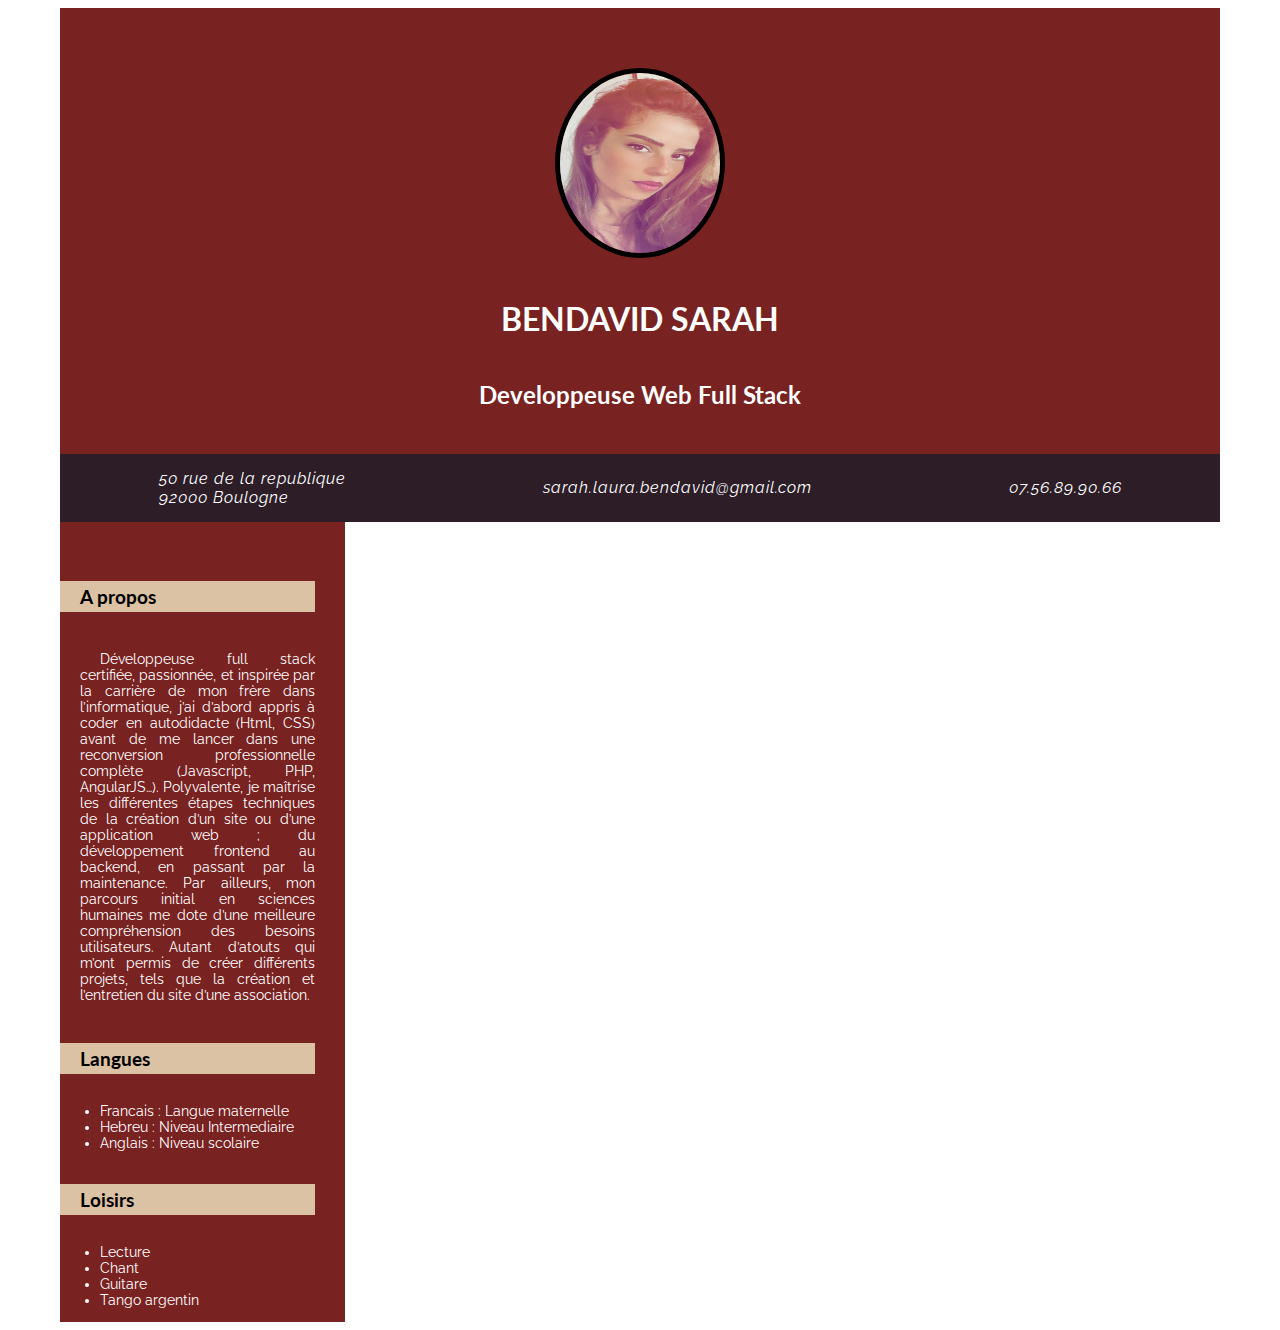
==== CV.html @ 1f33361a "Depot initial de la 1ere evaluation CEF" ====
<!DOCTYPE html>
<html lang="fr">

<head>
    <meta charset="utf-8" name="viewport" content="width=device-width, initial-scale=1.0" description="Decouvrez mon curriculum vitae"/>
    <title>CV Developpeuse Web</title>
    <link rel="icon" type="image/x-icon" href="./Assets/img/flavicon.png">
    <link href="https://cdn.jsdelivr.net/npm/bootstrap@5.0.2/dist/css/bootstrap.min.css" rel="stylesheet"
        integrity="sha384-EVSTQN3/azprG1Anm3QDgpJLIm9Nao0Yz1ztcQTwFspd3yD65VohhpuuCOmLASjC" crossorigin="anonymous">
    <link rel="stylesheet" type="text/css" href="./Assets/Styles.css">
    <link rel="stylesheet" href="https://fonts.googleapis.com/css?family=Lato">
    <link rel="stylesheet" href="https://fonts.googleapis.com/css?family=Raleway">
</head>

<body>

    <header class="container-fluid">
        <img src="./Assets/img/Photo de profil.jpg" alt="Photo de profil"> 
        <h1>BENDAVID SARAH</h1>
        <h2>Developpeuse Web Full Stack</h2>
    </header>

    <nav role=”navigation”>
           <a href="https://www.google.com/maps/place/50+Bd+de+la+R%C3%A9publique,+92100+Boulogne-Billancourt,+France/@48.8327254,2.2470026,17z/data=!3m1!4b1!4m6!3m5!1s0x47e67aeb8722c8b5:0x853493e47b57aab6!8m2!3d48.8327219!4d2.2495775!16s%2Fg%2F11c5qckb7n?entry=ttu"
           >50 rue de la republique<br>92000 Boulogne</a>
           <a href="mailto:sarah.laura.bendavid@gmail.com">sarah.laura.bendavid@gmail.com</a>
           <a href="tel:+33756899066">07.56.89.90.66</a>
    </nav>

    <aside>
        <h3>A propos</h3>
        <p>Développeuse full stack certifiée, passionnée, et inspirée par la carrière de mon frère dans l’informatique, j’ai d’abord appris à coder en autodidacte (Html, CSS) avant de me lancer dans une reconversion professionnelle complète (Javascript, PHP, AngularJS…). Polyvalente, je maîtrise les différentes étapes techniques de la création d’un site ou d’une application web ; du développement frontend au backend, en passant par la maintenance. Par ailleurs, mon parcours initial en sciences humaines me dote d’une meilleure compréhension des besoins utilisateurs. Autant d’atouts qui m’ont permis de créer différents projets, tels que la création et l’entretien du site d’une association. </p>
        <br>
        <h3>Langues</h3>
        <ul>
          <li>Francais : Langue maternelle</li> 
          <li>Hebreu : Niveau Intermediaire</li> 
          <li>Anglais : Niveau scolaire</li>
        </ul>
        <h3>Loisirs</h3>
        <ul>
          <li>Lecture</li>
          <li>Chant</li>
          <li>Guitare</li>
          <li>Tango argentin</li>
        </ul>
    </aside>

    <main>  
    </main>

    <footer>
    </footer>
    
</body>
<html>
---- Assets/Styles.css ----
html {
    display: flex;
    justify-content: center;
}

body {
    width: 1160px;
}

header {
    display: flex;
    flex-direction: column;
    align-items: center;
    width: 100%;
    background-color: #782221 ;
    padding-bottom: 25px;
}

Img {
    width: 160px;
    height: 180px;
    border-radius: 50%;
    margin-top: 65px;
    margin-bottom: 25px;
    box-shadow: 0px 0px 0px 5px;
}

h1 {
    font-family: 'Lato';
    color: white;
}

h2 {
    font-family: 'Lato';
    color: white;
    font-weight: bold;
}

nav {
    display: flex;
    justify-content: space-around;
    align-items: center;
    width: 100%;
    background-color: #2c1d27;
    padding-top: 15px;
    padding-bottom: 15px;
}

a {
    font-family: 'Raleway';
    color: white;
    font-style: italic;
    letter-spacing: 1px;
    text-decoration: none;
}

aside {
    display: flex;
    flex-direction: column;
    width: 22%;
    background-color: #782221 ;
    padding-top: 40px;
    padding-right: 30px;
}

h3 {
    font-family: 'Lato';
    font-size: 19px;
    background-color: #dbc2a4;
    font-weight: bold;
    text-indent: 20px;
    padding-top: 4px;
    padding-bottom: 4px;
}

p {
    font-family: 'Raleway';
    font-size: 14px;
    color: white; 
    margin-top: 20px;
    text-align: justify;
    margin-left: 20px;
    margin-bottom: 3px;
    text-indent: 20px;
}

ul {
    font-family: 'Raleway';
    font-size: 14px;
    color: white; 
    margin-top: 10px;
}
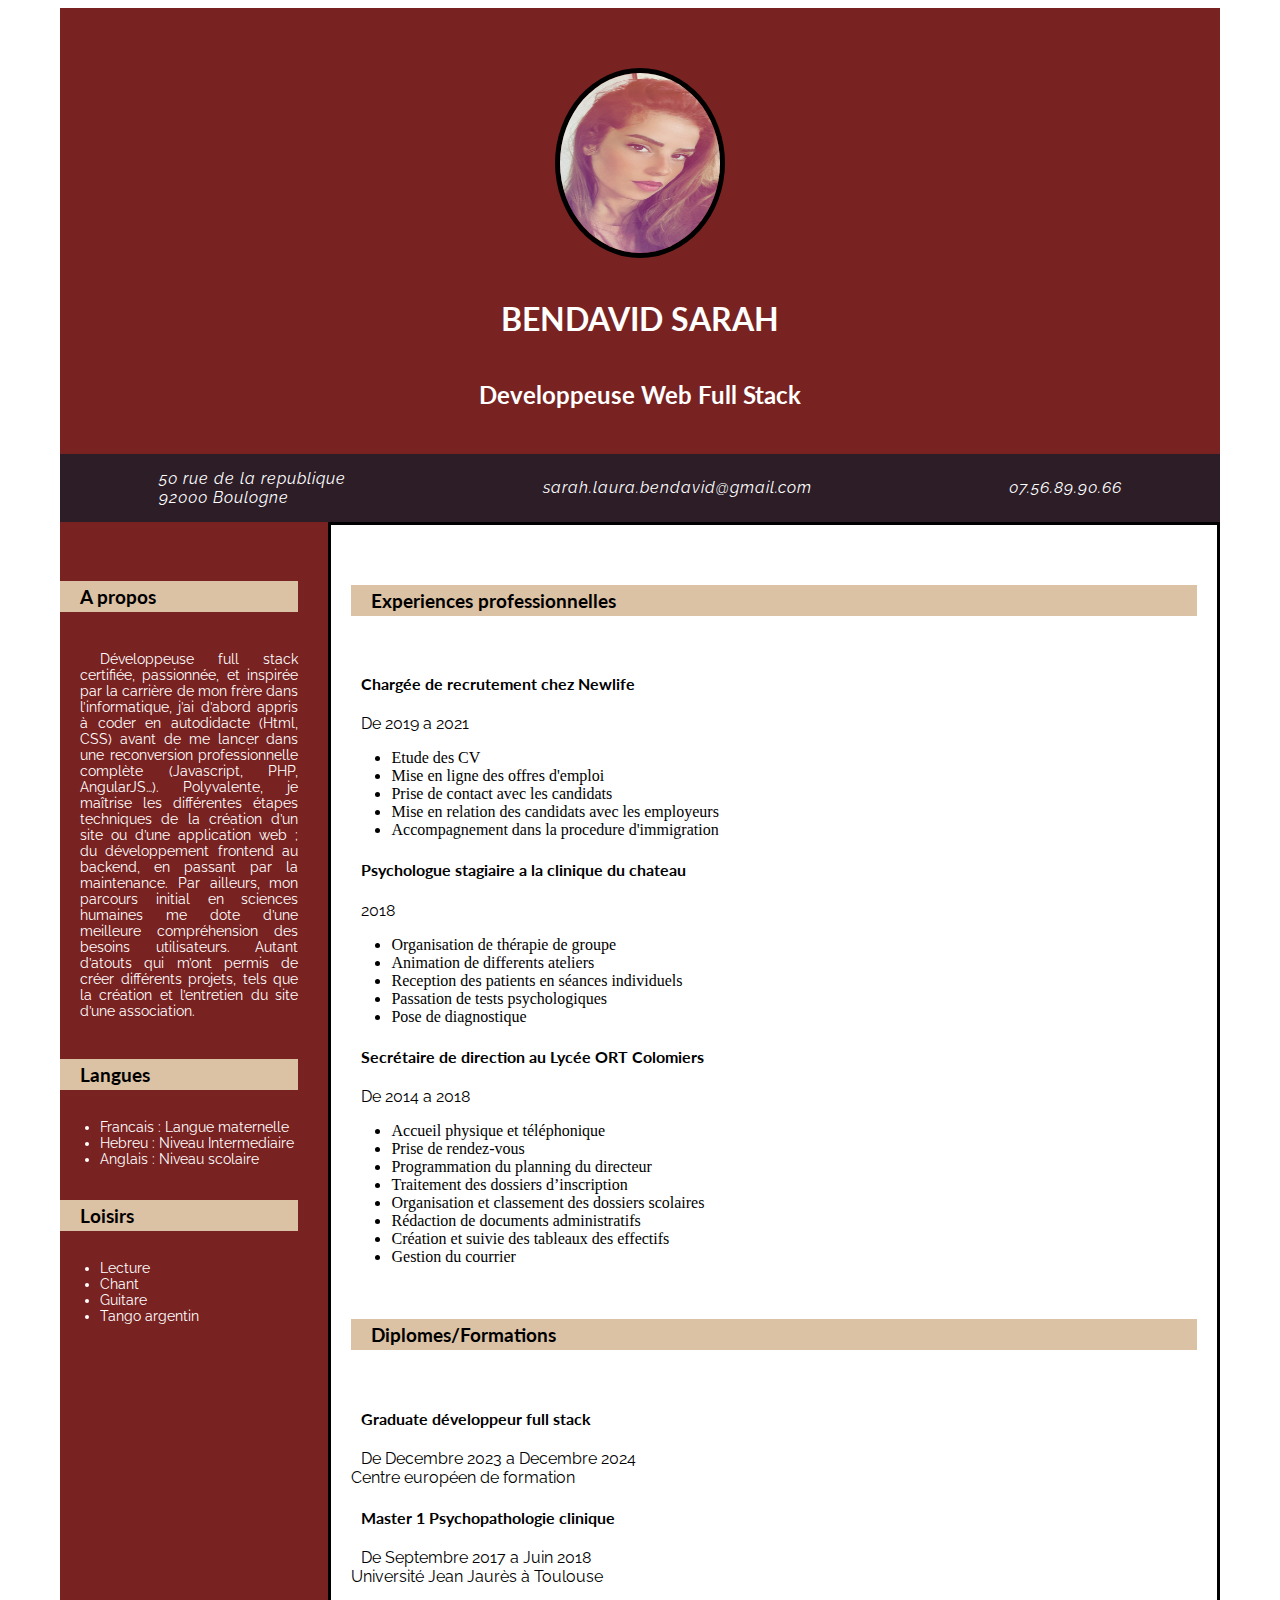
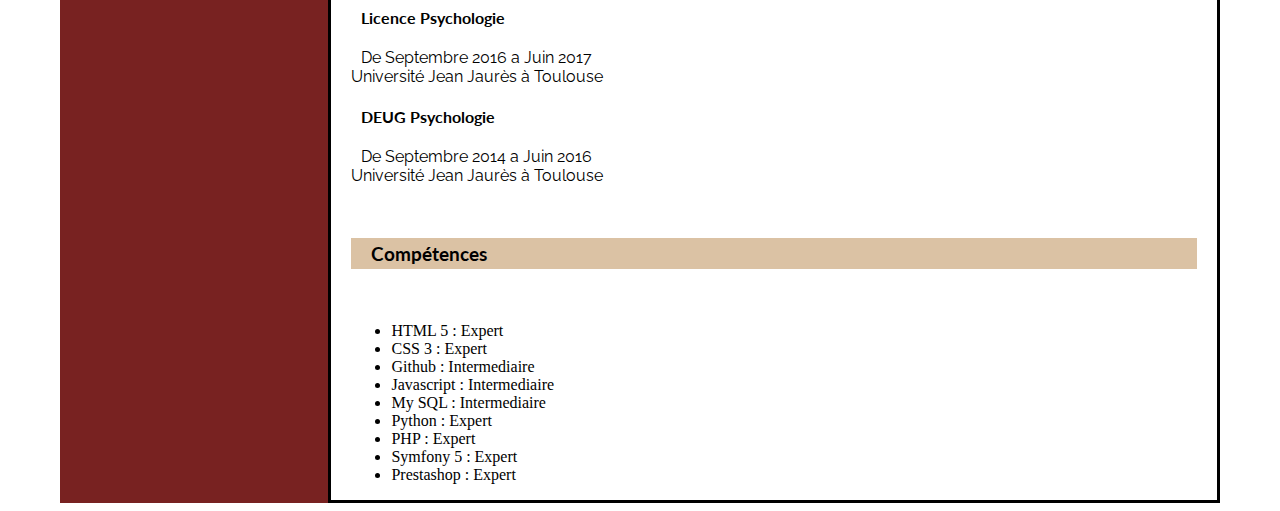
==== commit 926911ce: "Creation du corps du Cv" ====
--- a/CV.html
+++ b/CV.html
@@ -1,56 +1,154 @@
 <!DOCTYPE html>
 <html lang="fr">
+  <head>
+    <meta
+      charset="utf-8"
+      name="viewport"
+      content="width=device-width, initial-scale=1.0"
+      description="Decouvrez mon curriculum vitae"
+    />
+    <title>CV Developpeuse Web</title>
+    <link rel="icon" type="image/x-icon" href="./Assets/img/flavicon.png" />
+    <link
+      href="https://cdn.jsdelivr.net/npm/bootstrap@5.0.2/dist/css/bootstrap.min.css"
+      rel="stylesheet"
+      integrity="sha384-EVSTQN3/azprG1Anm3QDgpJLIm9Nao0Yz1ztcQTwFspd3yD65VohhpuuCOmLASjC"
+      crossorigin="anonymous"
+    />
+    <link rel="stylesheet" type="text/css" href="./Assets/Styles.css" />
+    <link
+      rel="stylesheet"
+      href="https://fonts.googleapis.com/css?family=Lato"
+    />
+    <link
+      rel="stylesheet"
+      href="https://fonts.googleapis.com/css?family=Raleway"
+    />
+  </head>
 
-<head>
-    <meta charset="utf-8" name="viewport" content="width=device-width, initial-scale=1.0" description="Decouvrez mon curriculum vitae"/>
-    <title>CV Developpeuse Web</title>
-    <link rel="icon" type="image/x-icon" href="./Assets/img/flavicon.png">
-    <link href="https://cdn.jsdelivr.net/npm/bootstrap@5.0.2/dist/css/bootstrap.min.css" rel="stylesheet"
-        integrity="sha384-EVSTQN3/azprG1Anm3QDgpJLIm9Nao0Yz1ztcQTwFspd3yD65VohhpuuCOmLASjC" crossorigin="anonymous">
-    <link rel="stylesheet" type="text/css" href="./Assets/Styles.css">
-    <link rel="stylesheet" href="https://fonts.googleapis.com/css?family=Lato">
-    <link rel="stylesheet" href="https://fonts.googleapis.com/css?family=Raleway">
-</head>
-
-<body>
-
+  <body>
     <header class="container-fluid">
-        <img src="./Assets/img/Photo de profil.jpg" alt="Photo de profil"> 
-        <h1>BENDAVID SARAH</h1>
-        <h2>Developpeuse Web Full Stack</h2>
+      <img src="./Assets/img/Photo de profil.jpg" alt="Photo de profil" />
+      <h1>BENDAVID SARAH</h1>
+      <h2>Developpeuse Web Full Stack</h2>
     </header>
 
-    <nav role=”navigation”>
-           <a href="https://www.google.com/maps/place/50+Bd+de+la+R%C3%A9publique,+92100+Boulogne-Billancourt,+France/@48.8327254,2.2470026,17z/data=!3m1!4b1!4m6!3m5!1s0x47e67aeb8722c8b5:0x853493e47b57aab6!8m2!3d48.8327219!4d2.2495775!16s%2Fg%2F11c5qckb7n?entry=ttu"
-           >50 rue de la republique<br>92000 Boulogne</a>
-           <a href="mailto:sarah.laura.bendavid@gmail.com">sarah.laura.bendavid@gmail.com</a>
-           <a href="tel:+33756899066">07.56.89.90.66</a>
+    <nav role="”navigation”">
+      <a
+        href="https://www.google.com/maps/place/50+Bd+de+la+R%C3%A9publique,+92100+Boulogne-Billancourt,+France/@48.8327254,2.2470026,17z/data=!3m1!4b1!4m6!3m5!1s0x47e67aeb8722c8b5:0x853493e47b57aab6!8m2!3d48.8327219!4d2.2495775!16s%2Fg%2F11c5qckb7n?entry=ttu"
+        >50 rue de la republique<br />92000 Boulogne</a
+      >
+      <a href="mailto:sarah.laura.bendavid@gmail.com"
+        >sarah.laura.bendavid@gmail.com</a
+      >
+      <a href="tel:+33756899066">07.56.89.90.66</a>
     </nav>
 
-    <aside>
+    <div>
+      <aside>
         <h3>A propos</h3>
-        <p>Développeuse full stack certifiée, passionnée, et inspirée par la carrière de mon frère dans l’informatique, j’ai d’abord appris à coder en autodidacte (Html, CSS) avant de me lancer dans une reconversion professionnelle complète (Javascript, PHP, AngularJS…). Polyvalente, je maîtrise les différentes étapes techniques de la création d’un site ou d’une application web ; du développement frontend au backend, en passant par la maintenance. Par ailleurs, mon parcours initial en sciences humaines me dote d’une meilleure compréhension des besoins utilisateurs. Autant d’atouts qui m’ont permis de créer différents projets, tels que la création et l’entretien du site d’une association. </p>
-        <br>
+        <p class="pA">
+          Développeuse full stack certifiée, passionnée, et inspirée par la
+          carrière de mon frère dans l’informatique, j’ai d’abord appris à coder
+          en autodidacte (Html, CSS) avant de me lancer dans une reconversion
+          professionnelle complète (Javascript, PHP, AngularJS…). Polyvalente,
+          je maîtrise les différentes étapes techniques de la création d’un site
+          ou d’une application web ; du développement frontend au backend, en
+          passant par la maintenance. Par ailleurs, mon parcours initial en
+          sciences humaines me dote d’une meilleure compréhension des besoins
+          utilisateurs. Autant d’atouts qui m’ont permis de créer différents
+          projets, tels que la création et l’entretien du site d’une
+          association.
+        </p>
+        <br />
         <h3>Langues</h3>
-        <ul>
-          <li>Francais : Langue maternelle</li> 
-          <li>Hebreu : Niveau Intermediaire</li> 
+        <ul class="ulA">
+          <li>Francais : Langue maternelle</li>
+          <li>Hebreu : Niveau Intermediaire</li>
           <li>Anglais : Niveau scolaire</li>
         </ul>
         <h3>Loisirs</h3>
-        <ul>
+        <ul class="ulA">
           <li>Lecture</li>
           <li>Chant</li>
           <li>Guitare</li>
           <li>Tango argentin</li>
         </ul>
-    </aside>
+      </aside>
 
-    <main>  
-    </main>
+      <main>
+        <h3>Experiences professionnelles</h3>
+        <br />
+        <h4>Chargée de recrutement chez Newlife</h4>
+        <p class="pM">De 2019 a 2021</p>
+        <ul>
+          <li>Etude des CV</li>
+          <li>Mise en ligne des offres d'emploi</li>
+          <li>Prise de contact avec les candidats</li>
+          <li>Mise en relation des candidats avec les employeurs</li>
+          <li>Accompagnement dans la procedure d'immigration</li>
+        </ul>
+        <h4>Psychologue stagiaire a la clinique du chateau</h4>
+        <p class="pM">2018</p>
+        <ul>
+          <li>Organisation de thérapie de groupe</li>
+          <li>Animation de differents ateliers</li>
+          <li>Reception des patients en séances individuels</li>
+          <li>Passation de tests psychologiques</li>
+          <li>Pose de diagnostique</li>
+        </ul>
+        <h4>Secrétaire de direction au Lycée ORT Colomiers</h4>
+        <p class="pM">De 2014 a 2018</p>
+        <ul>
+          <li>Accueil physique et téléphonique</li>
+          <li>Prise de rendez-vous</li>
+          <li>Programmation du planning du directeur</li>
+          <li>Traitement des dossiers d’inscription</li>
+          <li>Organisation et classement des dossiers scolaires</li>
+          <li>Rédaction de documents administratifs</li>
+          <li>Création et suivie des tableaux des effectifs</li>
+          <li>Gestion du courrier</li>
+        </ul>
+        <br />
+        <h3>Diplomes/Formations</h3>
+        <br />
+        <h4>Graduate développeur full stack</h4>
+        <p class="pM">
+          De Decembre 2023 a Decembre 2024 <br />
+          Centre européen de formation
+        </p>
+        <h4>Master 1 Psychopathologie clinique</h4>
+        <p class="pM">
+          De Septembre 2017 a Juin 2018 <br />
+          Université Jean Jaurès à Toulouse
+        </p>
+        <h4>Licence Psychologie</h4>
+        <p class="pM">
+          De Septembre 2016 a Juin 2017 <br />
+          Université Jean Jaurès à Toulouse
+        </p>
+        <h4>DEUG Psychologie</h4>
+        <p class="pM">
+          De Septembre 2014 a Juin 2016 <br />
+          Université Jean Jaurès à Toulouse
+        </p>
+        <br />
+        <h3>Compétences</h3>
+        <br />
+        <ul>
+          <li>HTML 5 : Expert</li>
+          <li>CSS 3 : Expert</li>
+          <li>Github : Intermediaire</li>
+          <li>Javascript : Intermediaire</li>
+          <li>My SQL : Intermediaire</li>
+          <li>Python : Expert</li>
+          <li>PHP : Expert</li>
+          <li>Symfony 5 : Expert</li>
+          <li>Prestashop : Expert</li>
+        </ul>
+      </main>
+    </div>
 
-    <footer>
-    </footer>
-    
-</body>
-<html>+    <footer></footer>
+  </body>
+</html>
--- a/Assets/Styles.css
+++ b/Assets/Styles.css
@@ -54,6 +54,10 @@
     text-decoration: none;
 }
 
+div {
+    display: flex;
+}
+
 aside {
     display: flex;
     flex-direction: column;
@@ -73,21 +77,40 @@
     padding-bottom: 4px;
 }
 
-p {
+.pA {
     font-family: 'Raleway';
-    font-size: 14px;
-    color: white; 
+    font-size: 14px; 
     margin-top: 20px;
     text-align: justify;
     margin-left: 20px;
     margin-bottom: 3px;
     text-indent: 20px;
+    color: white;
 }
 
-ul {
+.ulA {
     font-family: 'Raleway';
-    font-size: 14px;
-    color: white; 
+    font-size: 14px; 
     margin-top: 10px;
+    color: white;
 }
 
+main {
+    width: 78%;
+    padding-top: 41px;
+    padding-left: 20px;
+    padding-right: 20px;
+    border: solid;
+}
+
+h4 {
+    font-family: 'Lato';
+    font-size: 16px;
+    font-weight: bold;
+    text-indent: 10px;
+}
+
+.pM {
+    font-family: 'Raleway';
+    text-indent: 10px;
+}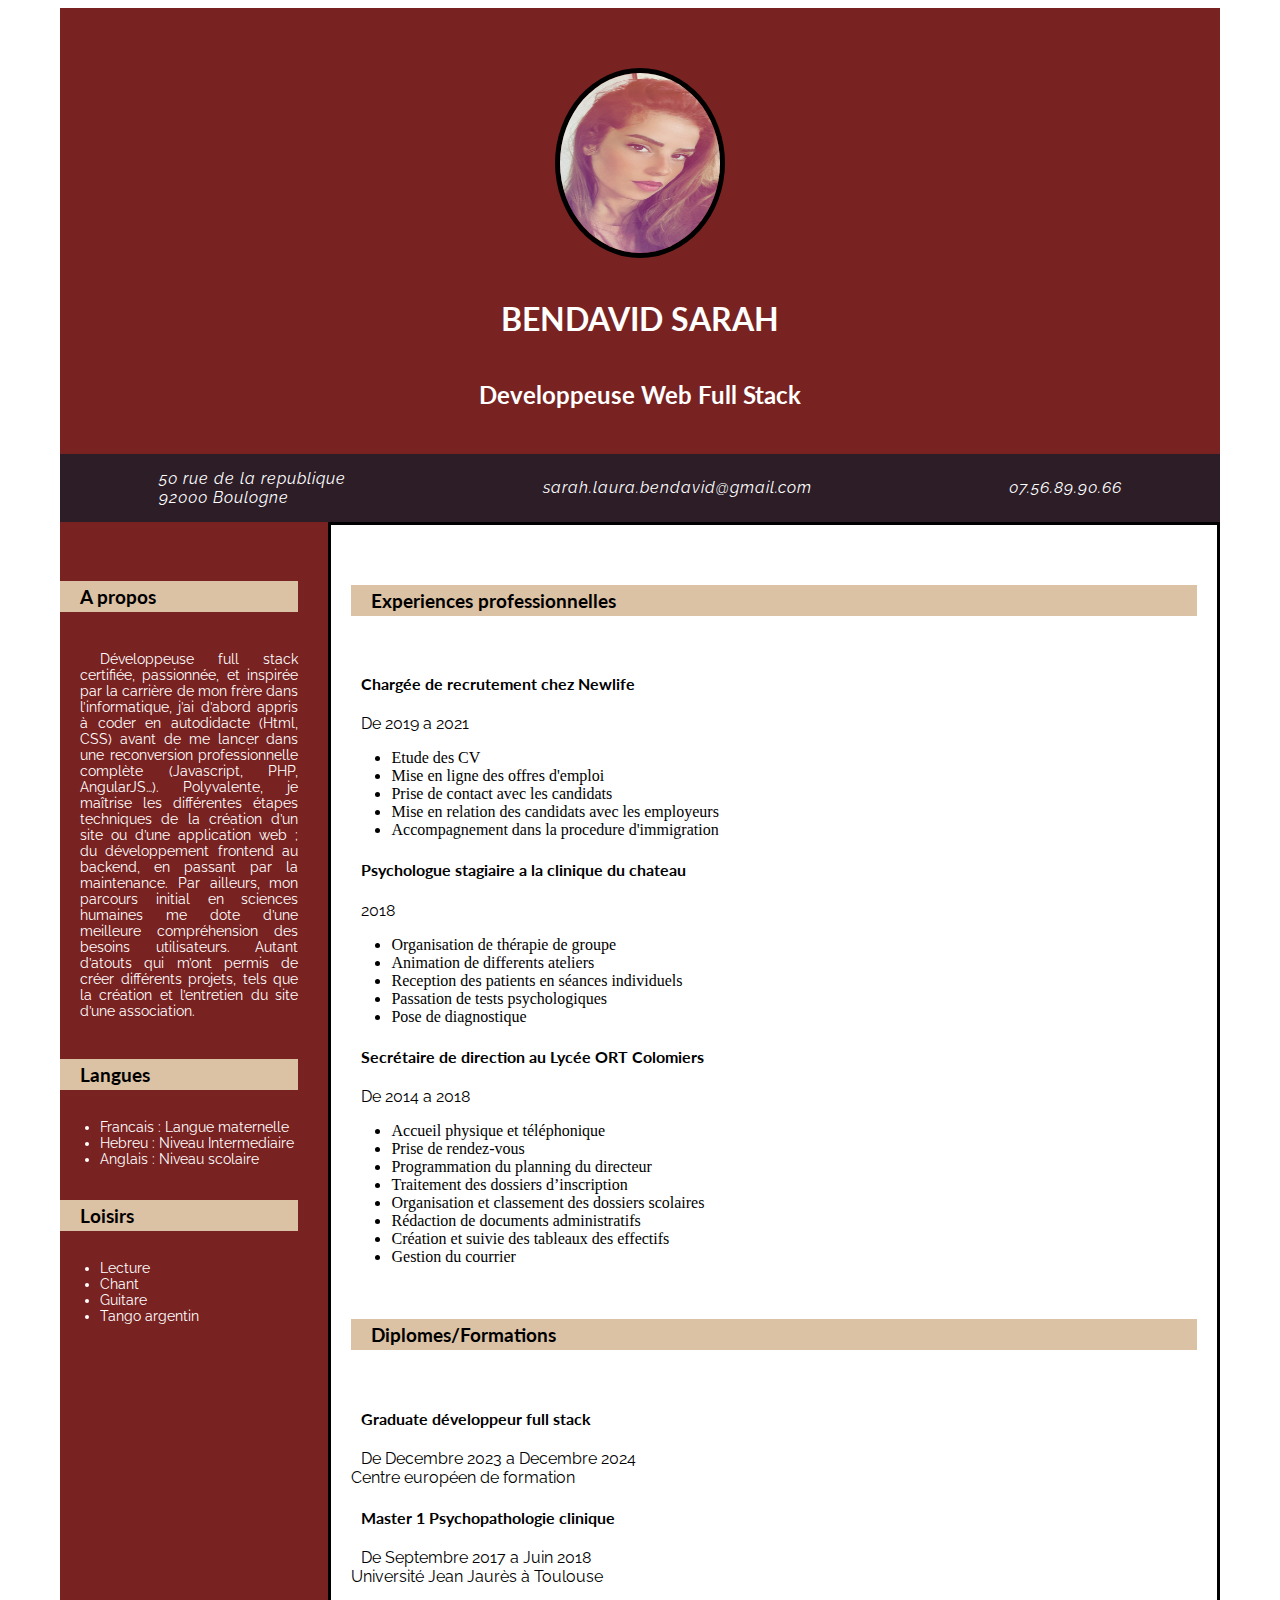
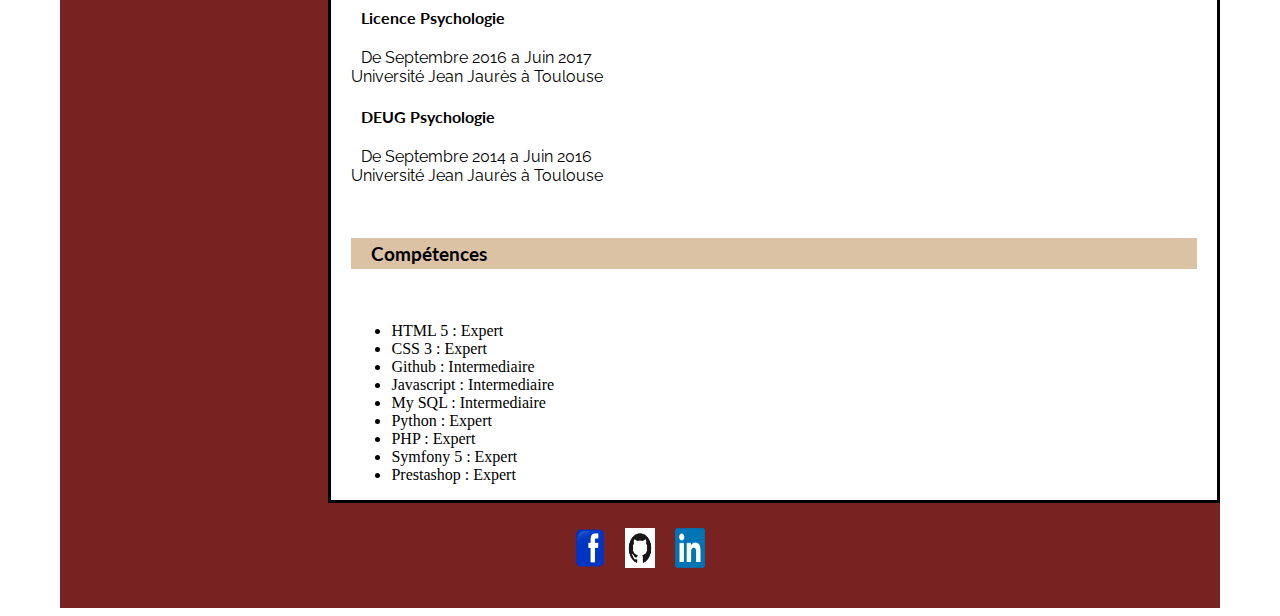
==== commit 4d474649: "Ajout-footer" ====
--- a/CV.html
+++ b/CV.html
@@ -5,7 +5,7 @@
       charset="utf-8"
       name="viewport"
       content="width=device-width, initial-scale=1.0"
-      description="Decouvrez mon curriculum vitae"
+      description="Découvrez mon curriculum vitae"
     />
     <title>CV Developpeuse Web</title>
     <link rel="icon" type="image/x-icon" href="./Assets/img/flavicon.png" />
@@ -28,7 +28,11 @@
 
   <body>
     <header class="container-fluid">
-      <img src="./Assets/img/Photo de profil.jpg" alt="Photo de profil" />
+      <img
+        class="photo"
+        src="./Assets/img/Photo de profil.jpg"
+        alt="Photo de profil"
+      />
       <h1>BENDAVID SARAH</h1>
       <h2>Developpeuse Web Full Stack</h2>
     </header>
@@ -149,6 +153,18 @@
       </main>
     </div>
 
-    <footer></footer>
+    <footer>
+      <img
+        class="logo"
+        src="./Assets/img/Logo facebook.png"
+        alt="Logo facebook"
+      />
+      <img class="logo" src="./Assets/img/Logo github.png" alt="Logo github" />
+      <img
+        class="logo"
+        src="./Assets/img/Logo linkedin.png"
+        alt="Logo linkedin"
+      />
+    </footer>
   </body>
 </html>
--- a/Assets/Styles.css
+++ b/Assets/Styles.css
@@ -16,7 +16,7 @@
     padding-bottom: 25px;
 }
 
-Img {
+.photo {
     width: 160px;
     height: 180px;
     border-radius: 50%;
@@ -113,4 +113,19 @@
 .pM {
     font-family: 'Raleway';
     text-indent: 10px;
+}
+
+footer {
+    display: flex;
+    justify-content: center;
+    background-color: #782221 ;
+    height: 80px;
+    padding-top: 25px;
+}
+
+.logo {
+    width: 30px;
+    height:40px;
+    margin-left: 10px;
+    margin-right: 10px;
 }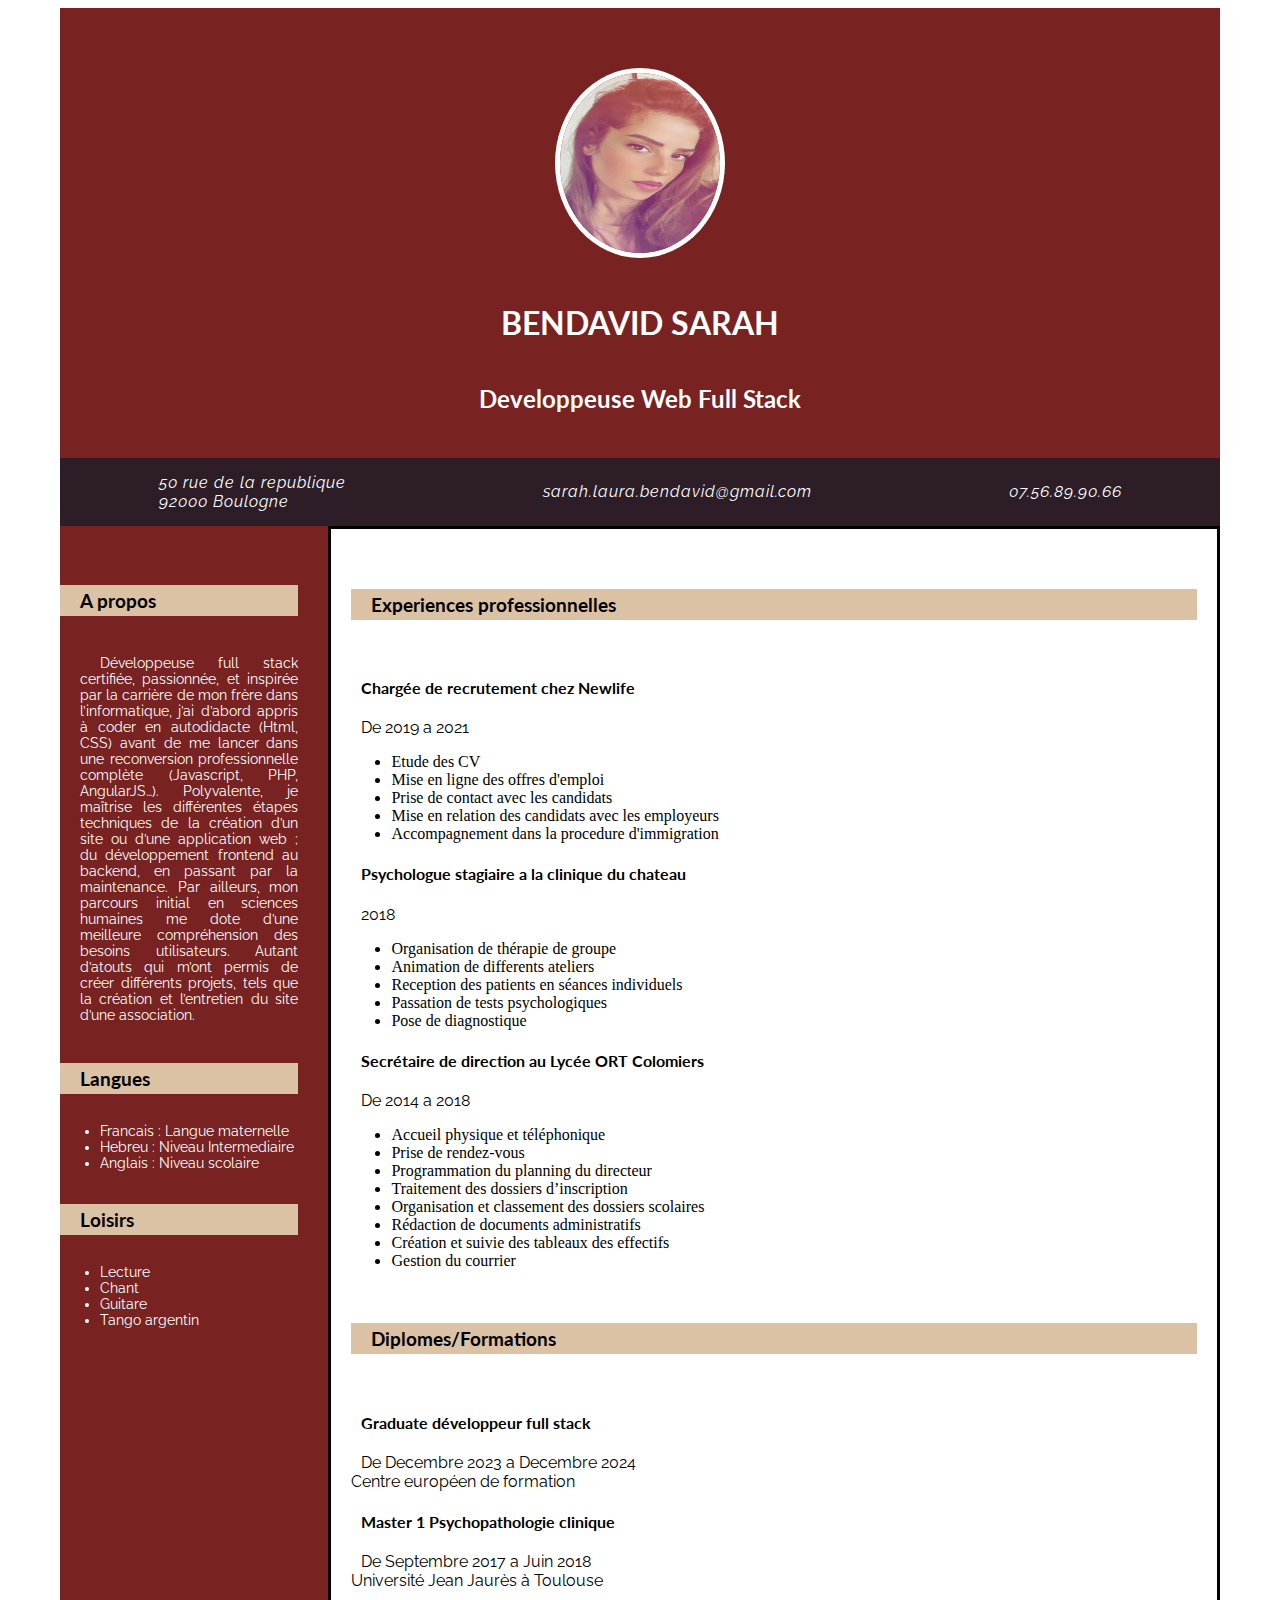
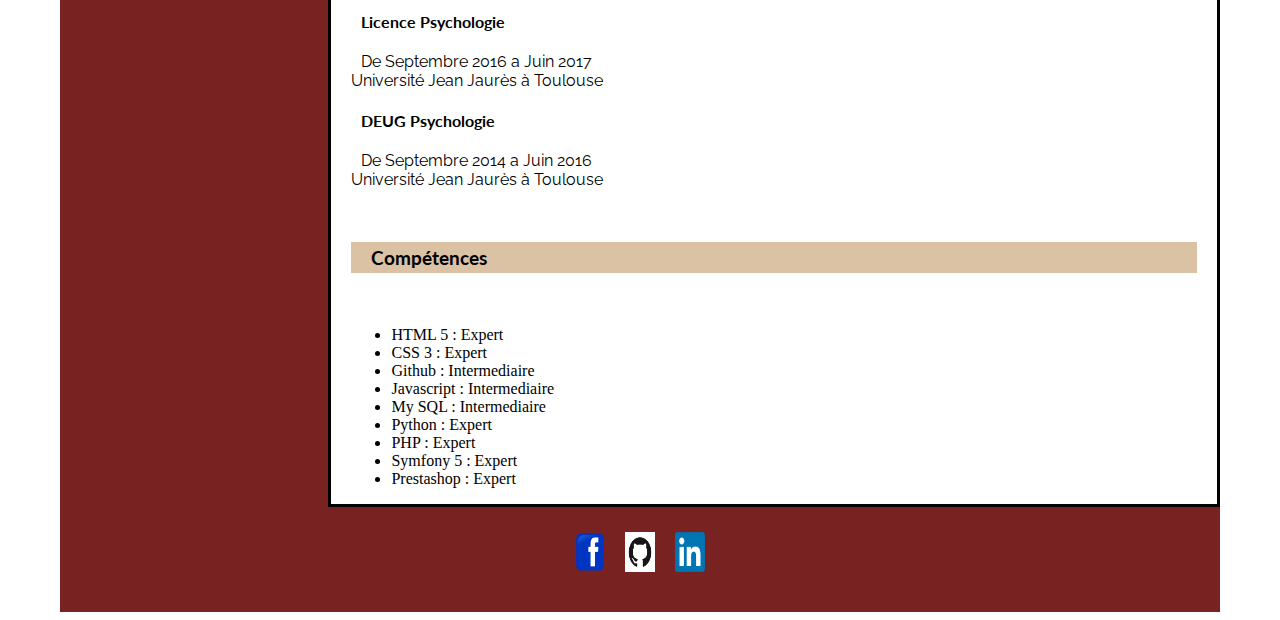
==== commit f3b95a26: "Ajout des liens sur les images" ====
--- a/CV.html
+++ b/CV.html
@@ -28,11 +28,13 @@
 
   <body>
     <header class="container-fluid">
-      <img
-        class="photo"
-        src="./Assets/img/Photo de profil.jpg"
-        alt="Photo de profil"
-      />
+      <a href="./Assets/img/Photo de profil.jpg" target="_blank">
+        <img
+          class="photo"
+          src="./Assets/img/Photo de profil.jpg"
+          alt="Photo de profil"
+        />
+      </a>
       <h1>BENDAVID SARAH</h1>
       <h2>Developpeuse Web Full Stack</h2>
     </header>
@@ -154,17 +156,29 @@
     </div>
 
     <footer>
-      <img
-        class="logo"
-        src="./Assets/img/Logo facebook.png"
-        alt="Logo facebook"
-      />
-      <img class="logo" src="./Assets/img/Logo github.png" alt="Logo github" />
-      <img
-        class="logo"
-        src="./Assets/img/Logo linkedin.png"
-        alt="Logo linkedin"
-      />
+      <a href="https://www.facebook.com/sarah.bendavid.71?mibextid=ZbWKwL">
+        <img
+          class="logo"
+          src="./Assets/img/Logo facebook.png"
+          alt="Logo facebook"
+        />
+      </a>
+      <a href="https://github.com/SarahBendavid">
+        <img
+          class="logo"
+          src="./Assets/img/Logo github.png"
+          alt="Logo github"
+        />
+      </a>
+      <a
+        href="https://www.linkedin.com/in/sarah-bendavid-6176a0224?utm_source=share&utm_campaign=share_via&utm_content=profile&utm_medium=android_app"
+      >
+        <img
+          class="logo"
+          src="./Assets/img/Logo linkedin.png"
+          alt="Logo linkedin"
+        />
+      </a>
     </footer>
   </body>
 </html>
